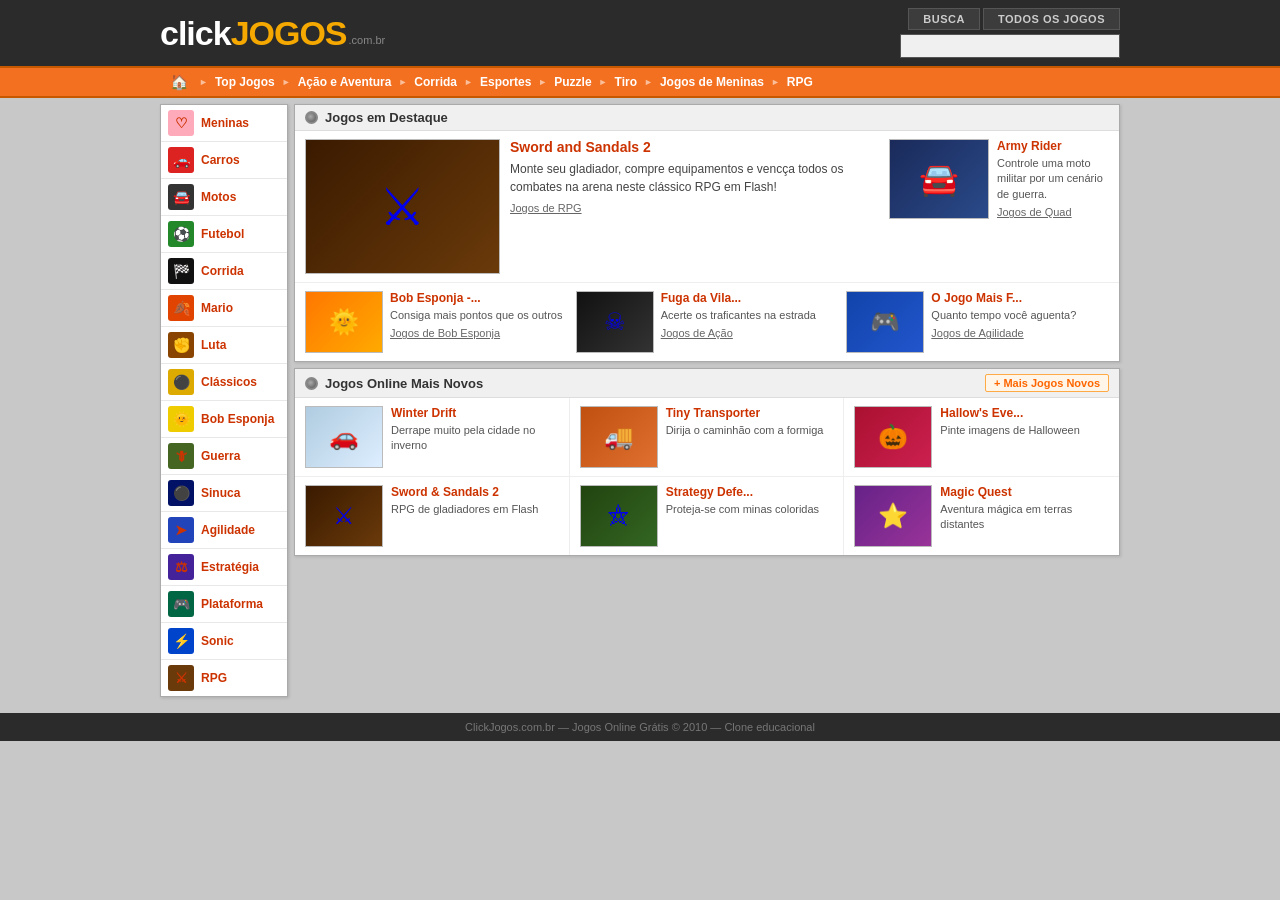
==== index.html @ 3ea18e19 "Clone click com sws2" ====
<!DOCTYPE html>
<html lang="pt-BR">
<head>
  <meta charset="UTF-8">
  <meta name="viewport" content="width=device-width, initial-scale=1.0">
  <title>ClickJogos - Jogos Online Grátis</title>
  <link rel="stylesheet" href="styles.css">
</head>
<body>

<!-- HEADER -->
<header class="site-header">
  <div class="header-inner">
    <a href="index.html" class="site-logo">
      <span class="logo-click">click</span><span class="logo-jogos">JOGOS</span><span class="logo-domain">.com.br</span>
    </a>
    <div class="header-right">
      <div class="header-btns">
        <button class="hbtn">BUSCA</button>
        <button class="hbtn">TODOS OS JOGOS</button>
      </div>
      <input type="text" class="search-input" placeholder="">
    </div>
  </div>
</header>

<!-- NAVIGATION -->
<nav class="main-nav">
  <div class="nav-inner">
    <a href="index.html" class="nav-home">&#127968;</a>
    <span class="nav-arrow">&#9658;</span>
    <a href="#">Top Jogos</a>
    <span class="nav-arrow">&#9658;</span>
    <a href="#">A&ccedil;&atilde;o e Aventura</a>
    <span class="nav-arrow">&#9658;</span>
    <a href="#">Corrida</a>
    <span class="nav-arrow">&#9658;</span>
    <a href="#">Esportes</a>
    <span class="nav-arrow">&#9658;</span>
    <a href="#">Puzzle</a>
    <span class="nav-arrow">&#9658;</span>
    <a href="#">Tiro</a>
    <span class="nav-arrow">&#9658;</span>
    <a href="#">Jogos de Meninas</a>
    <span class="nav-arrow">&#9658;</span>
    <a href="sword-and-sandals-2.html">RPG</a>
  </div>
</nav>

<!-- PAGE BODY -->
<div class="page-body">
  <div class="page-container">

    <!-- LEFT SIDEBAR -->
    <aside class="left-sidebar">
      <ul class="cat-list">
        <li><a href="#"><span class="cat-icon cat-meninas">&#9825;</span>Meninas</a></li>
        <li><a href="#"><span class="cat-icon cat-carros">&#128663;</span>Carros</a></li>
        <li><a href="#"><span class="cat-icon cat-motos">&#128664;</span>Motos</a></li>
        <li><a href="#"><span class="cat-icon cat-futebol">&#9917;</span>Futebol</a></li>
        <li><a href="#"><span class="cat-icon cat-corrida">&#127937;</span>Corrida</a></li>
        <li><a href="#"><span class="cat-icon cat-mario">&#127810;</span>Mario</a></li>
        <li><a href="#"><span class="cat-icon cat-luta">&#9994;</span>Luta</a></li>
        <li><a href="#"><span class="cat-icon cat-classicos">&#9899;</span>Cl&aacute;ssicos</a></li>
        <li><a href="#"><span class="cat-icon cat-bob">&#127774;</span>Bob Esponja</a></li>
        <li><a href="#"><span class="cat-icon cat-guerra">&#128481;</span>Guerra</a></li>
        <li><a href="#"><span class="cat-icon cat-sinuca">&#9899;</span>Sinuca</a></li>
        <li><a href="#"><span class="cat-icon cat-agilidade">&#10148;</span>Agilidade</a></li>
        <li><a href="#"><span class="cat-icon cat-estrategia">&#9878;</span>Estrat&eacute;gia</a></li>
        <li><a href="#"><span class="cat-icon cat-plataforma">&#127918;</span>Plataforma</a></li>
        <li><a href="#"><span class="cat-icon cat-sonic">&#9889;</span>Sonic</a></li>
        <li><a href="sword-and-sandals-2.html"><span class="cat-icon cat-rpg">&#9876;</span>RPG</a></li>
      </ul>
    </aside>

    <!-- MAIN CONTENT -->
    <main class="main-content">

      <!-- JOGOS EM DESTAQUE -->
      <section class="games-section">
        <div class="section-header">
          <span class="section-dot"></span>
          Jogos em Destaque
        </div>

        <!-- Large + Side featured row -->
        <div class="featured-row">
          <!-- Large card: Sword and Sandals 2 -->
          <div class="game-card-large">
            <a href="sword-and-sandals-2.html" class="game-thumb-large" style="background: linear-gradient(135deg, #3a1a00, #6a3a0a);">
              <span class="thumb-emoji-lg">&#9876;</span>
            </a>
            <div class="game-info">
              <a href="sword-and-sandals-2.html" class="game-title-link">Sword and Sandals 2</a>
              <p class="game-desc">Monte seu gladiador, compre equipamentos e venc&ccedil;a todos os combates na arena neste cl&aacute;ssico RPG em Flash!</p>
              <a href="sword-and-sandals-2.html" class="game-cat-link">Jogos de RPG</a>
            </div>
          </div>

          <!-- Side card -->
          <div class="featured-side">
            <div class="game-card-medium">
              <a href="#" class="game-thumb-medium" style="background: linear-gradient(135deg, #1a2a5a, #2a4a8a);">
                <span class="thumb-emoji-md">&#128664;</span>
              </a>
              <div class="game-info-med">
                <a href="#" class="game-title-link-sm">Army Rider</a>
                <p class="game-desc-sm">Controle uma moto militar por um cen&aacute;rio de guerra.</p>
                <a href="#" class="game-cat-link">Jogos de Quad</a>
              </div>
            </div>
          </div>
        </div>

        <!-- Small cards row -->
        <div class="small-games-row">
          <div class="game-card-small">
            <a href="#" class="game-thumb-small" style="background: linear-gradient(135deg, #ff7700, #ffaa00);">
              <span class="thumb-emoji-sm">&#127774;</span>
            </a>
            <div class="game-info-small">
              <a href="#" class="game-title-link-sm">Bob Esponja -...</a>
              <p class="game-desc-sm">Consiga mais pontos que os outros</p>
              <a href="#" class="game-cat-link">Jogos de Bob Esponja</a>
            </div>
          </div>

          <div class="game-card-small">
            <a href="#" class="game-thumb-small" style="background: linear-gradient(135deg, #111, #333);">
              <span class="thumb-emoji-sm">&#9760;</span>
            </a>
            <div class="game-info-small">
              <a href="#" class="game-title-link-sm">Fuga da Vila...</a>
              <p class="game-desc-sm">Acerte os traficantes na estrada</p>
              <a href="#" class="game-cat-link">Jogos de A&ccedil;&atilde;o</a>
            </div>
          </div>

          <div class="game-card-small">
            <a href="#" class="game-thumb-small" style="background: linear-gradient(135deg, #1144aa, #2255cc);">
              <span class="thumb-emoji-sm">&#127918;</span>
            </a>
            <div class="game-info-small">
              <a href="#" class="game-title-link-sm">O Jogo Mais F...</a>
              <p class="game-desc-sm">Quanto tempo voc&ecirc; aguenta?</p>
              <a href="#" class="game-cat-link">Jogos de Agilidade</a>
            </div>
          </div>
        </div>
      </section>

      <!-- JOGOS ONLINE MAIS NOVOS -->
      <section class="games-section">
        <div class="section-header">
          <span class="section-dot"></span>
          Jogos Online Mais Novos
          <a href="#" class="more-link">+ Mais Jogos Novos</a>
        </div>

        <div class="newest-games-grid">
          <div class="game-card-new">
            <a href="#" class="game-thumb-new" style="background: linear-gradient(135deg, #b0cce0, #ddeeff);">
              <span class="thumb-emoji-sm">&#128663;</span>
            </a>
            <div class="game-info-new">
              <a href="#" class="game-title-link-sm">Winter Drift</a>
              <p class="game-desc-sm">Derrape muito pela cidade no inverno</p>
            </div>
          </div>

          <div class="game-card-new">
            <a href="#" class="game-thumb-new" style="background: linear-gradient(135deg, #c05010, #e07030);">
              <span class="thumb-emoji-sm">&#128666;</span>
            </a>
            <div class="game-info-new">
              <a href="#" class="game-title-link-sm">Tiny Transporter</a>
              <p class="game-desc-sm">Dirija o caminh&atilde;o com a formiga</p>
            </div>
          </div>

          <div class="game-card-new">
            <a href="#" class="game-thumb-new" style="background: linear-gradient(135deg, #aa1030, #cc2050);">
              <span class="thumb-emoji-sm">&#127875;</span>
            </a>
            <div class="game-info-new">
              <a href="#" class="game-title-link-sm">Hallow's Eve...</a>
              <p class="game-desc-sm">Pinte imagens de Halloween</p>
            </div>
          </div>

          <div class="game-card-new">
            <a href="sword-and-sandals-2.html" class="game-thumb-new" style="background: linear-gradient(135deg, #3a1a00, #6a3a0a);">
              <span class="thumb-emoji-sm">&#9876;</span>
            </a>
            <div class="game-info-new">
              <a href="sword-and-sandals-2.html" class="game-title-link-sm">Sword & Sandals 2</a>
              <p class="game-desc-sm">RPG de gladiadores em Flash</p>
            </div>
          </div>

          <div class="game-card-new">
            <a href="#" class="game-thumb-new" style="background: linear-gradient(135deg, #224410, #336622);">
              <span class="thumb-emoji-sm">&#9956;</span>
            </a>
            <div class="game-info-new">
              <a href="#" class="game-title-link-sm">Strategy Defe...</a>
              <p class="game-desc-sm">Proteja-se com minas coloridas</p>
            </div>
          </div>

          <div class="game-card-new">
            <a href="#" class="game-thumb-new" style="background: linear-gradient(135deg, #662288, #993399);">
              <span class="thumb-emoji-sm">&#11088;</span>
            </a>
            <div class="game-info-new">
              <a href="#" class="game-title-link-sm">Magic Quest</a>
              <p class="game-desc-sm">Aventura m&aacute;gica em terras distantes</p>
            </div>
          </div>
        </div>
      </section>

    </main>
  </div>
</div>

<!-- FOOTER -->
<footer class="site-footer">
  <div class="footer-inner">
    <p>ClickJogos.com.br &mdash; Jogos Online Gr&aacute;tis &copy; 2010 &mdash; Clone educacional</p>
  </div>
</footer>

</body>
</html>
---- styles.css ----
/* ClickJogos 2010 Clone - CSS */

* {
  margin: 0;
  padding: 0;
  box-sizing: border-box;
}

body {
  font-family: Arial, Verdana, sans-serif;
  font-size: 12px;
  background: #c8c8c8;
  color: #333;
}

a { text-decoration: none; }
img { display: block; max-width: 100%; }

/* ===== HEADER ===== */
.site-header {
  background: #2b2b2b;
  padding: 8px 0;
}

.header-inner {
  width: 960px;
  margin: 0 auto;
  display: flex;
  align-items: center;
  justify-content: space-between;
}

.site-logo {
  font-weight: bold;
  line-height: 1;
  text-decoration: none;
  display: flex;
  align-items: baseline;
  gap: 0;
}

.logo-click {
  font-family: Impact, Arial Black, sans-serif;
  font-size: 34px;
  color: #ffffff;
  text-transform: lowercase;
  letter-spacing: -1px;
}

.logo-jogos {
  font-family: Impact, Arial Black, sans-serif;
  font-size: 34px;
  color: #f5a800;
  text-transform: uppercase;
  letter-spacing: -1px;
}

.logo-domain {
  color: #888;
  font-size: 11px;
  font-family: Arial, sans-serif;
  font-weight: normal;
  margin-left: 2px;
  align-self: flex-end;
  margin-bottom: 4px;
}

.header-right {
  text-align: right;
}

.header-btns {
  display: flex;
  gap: 3px;
  margin-bottom: 4px;
  justify-content: flex-end;
}

.hbtn {
  background: #3c3c3c;
  color: #cccccc;
  border: 1px solid #555;
  padding: 4px 14px;
  font-size: 11px;
  font-weight: bold;
  cursor: pointer;
  letter-spacing: 0.5px;
  font-family: Arial, sans-serif;
}

.hbtn:hover { background: #4a4a4a; color: #fff; }

.search-input {
  width: 220px;
  padding: 4px 8px;
  border: 1px solid #555;
  background: #f0f0f0;
  font-size: 12px;
  outline: none;
}

/* ===== NAVIGATION BAR ===== */
.main-nav {
  background: #f37021;
  border-top: 2px solid #c85800;
  border-bottom: 2px solid #c85800;
}

.nav-inner {
  width: 960px;
  margin: 0 auto;
  display: flex;
  align-items: center;
  height: 28px;
  overflow: hidden;
}

.main-nav a {
  color: #ffffff;
  font-size: 12px;
  font-weight: bold;
  padding: 0 7px;
  text-decoration: none;
  white-space: nowrap;
  display: flex;
  align-items: center;
  height: 28px;
}

.main-nav a:hover { background: rgba(0,0,0,0.12); }

.nav-home { font-size: 15px !important; padding: 0 10px !important; }

.nav-arrow {
  color: rgba(255,255,255,0.55);
  font-size: 9px;
  flex-shrink: 0;
}

/* ===== PAGE LAYOUT ===== */
.page-body {
  padding: 6px 0 10px;
}

.page-container {
  width: 960px;
  margin: 0 auto;
  display: flex;
  gap: 6px;
  align-items: flex-start;
}

/* ===== LEFT SIDEBAR ===== */
.left-sidebar {
  width: 128px;
  flex-shrink: 0;
  background: #ffffff;
  border: 1px solid #aaaaaa;
  box-shadow: 1px 1px 3px rgba(0,0,0,0.15);
}

.cat-list {
  list-style: none;
}

.cat-list li {
  border-bottom: 1px solid #e8e8e8;
}

.cat-list li:last-child { border-bottom: none; }

.cat-list li a {
  display: flex;
  align-items: center;
  gap: 7px;
  padding: 5px 7px;
  color: #cc3300;
  font-size: 12px;
  font-weight: bold;
}

.cat-list li a:hover {
  background: #fff5ee;
  color: #aa1100;
}

.cat-icon {
  width: 26px;
  height: 26px;
  border-radius: 3px;
  display: flex;
  align-items: center;
  justify-content: center;
  font-size: 14px;
  flex-shrink: 0;
  overflow: hidden;
}

.cat-meninas   { background: #ffaabb; }
.cat-carros    { background: #dd2222; }
.cat-motos     { background: #333333; }
.cat-futebol   { background: #22882a; }
.cat-corrida   { background: #111111; }
.cat-mario     { background: #e04400; }
.cat-luta      { background: #884400; }
.cat-classicos { background: #ddaa00; }
.cat-bob       { background: #eecc00; }
.cat-guerra    { background: #446622; }
.cat-sinuca    { background: #001166; }
.cat-agilidade { background: #2244bb; }
.cat-estrategia{ background: #442299; }
.cat-plataforma{ background: #006644; }
.cat-sonic     { background: #0044cc; }
.cat-rpg       { background: #6a3a0a; }

/* ===== MAIN CONTENT ===== */
.main-content {
  flex: 1;
  min-width: 0;
}

/* ===== GAME SECTIONS ===== */
.games-section {
  background: #ffffff;
  border: 1px solid #aaaaaa;
  margin-bottom: 6px;
  box-shadow: 1px 1px 3px rgba(0,0,0,0.12);
}

.section-header {
  background: #f0f0f0;
  border-bottom: 1px solid #dddddd;
  padding: 5px 10px;
  font-size: 13px;
  font-weight: bold;
  color: #333333;
  display: flex;
  align-items: center;
  gap: 7px;
}

.section-dot {
  display: inline-block;
  width: 13px;
  height: 13px;
  border-radius: 50%;
  background: radial-gradient(circle at 40% 40%, #aaaaaa, #555555);
  border: 2px solid #888888;
  flex-shrink: 0;
}

.more-link {
  margin-left: auto;
  color: #ff6600;
  font-size: 11px;
  font-weight: bold;
  background: #fff5e8;
  border: 1px solid #ffaa44;
  padding: 2px 8px;
  border-radius: 2px;
}

.more-link:hover { background: #ffe0c0; text-decoration: underline; }

/* ===== FEATURED ROW (large + side) ===== */
.featured-row {
  display: flex;
  padding: 8px 10px;
  gap: 10px;
  border-bottom: 1px solid #eeeeee;
}

/* Large featured card */
.game-card-large {
  display: flex;
  gap: 10px;
  flex: 1;
  min-width: 0;
}

.game-thumb-large {
  width: 195px;
  height: 135px;
  flex-shrink: 0;
  border: 1px solid #bbbbbb;
  display: flex;
  align-items: center;
  justify-content: center;
  cursor: pointer;
  overflow: hidden;
  position: relative;
}

.game-thumb-large:hover { opacity: 0.88; }

.thumb-emoji-lg { font-size: 52px; }
.thumb-emoji-md { font-size: 32px; }
.thumb-emoji-sm { font-size: 24px; }

.game-info { flex: 1; min-width: 0; }

.game-title-link {
  color: #cc3300;
  font-size: 14px;
  font-weight: bold;
  display: block;
  margin-bottom: 5px;
}

.game-title-link:hover { color: #ff4400; text-decoration: underline; }

.game-title-link-sm {
  color: #cc3300;
  font-size: 12px;
  font-weight: bold;
  display: block;
  margin-bottom: 3px;
}

.game-title-link-sm:hover { color: #ff4400; text-decoration: underline; }

.game-desc {
  color: #444;
  font-size: 12px;
  line-height: 1.5;
  margin-bottom: 5px;
}

.game-desc-sm {
  color: #555;
  font-size: 11px;
  line-height: 1.4;
  margin-bottom: 3px;
}

.game-cat-link {
  color: #666;
  font-size: 11px;
  text-decoration: underline;
}

.game-cat-link:hover { color: #cc3300; }

/* Side column */
.featured-side {
  width: 220px;
  flex-shrink: 0;
}

.game-card-medium {
  display: flex;
  gap: 8px;
}

.game-thumb-medium {
  width: 100px;
  height: 80px;
  flex-shrink: 0;
  border: 1px solid #bbbbbb;
  display: flex;
  align-items: center;
  justify-content: center;
  cursor: pointer;
  overflow: hidden;
}

.game-thumb-medium:hover { opacity: 0.88; }
.game-info-med { flex: 1; min-width: 0; }

/* ===== SMALL CARD ROW ===== */
.small-games-row {
  display: flex;
  padding: 8px 10px;
  gap: 8px;
}

.game-card-small {
  flex: 1;
  display: flex;
  gap: 7px;
  min-width: 0;
}

.game-thumb-small {
  width: 78px;
  height: 62px;
  flex-shrink: 0;
  border: 1px solid #bbbbbb;
  display: flex;
  align-items: center;
  justify-content: center;
  cursor: pointer;
  overflow: hidden;
}

.game-thumb-small:hover { opacity: 0.88; }
.game-info-small { flex: 1; min-width: 0; }

/* ===== NEWEST GAMES GRID ===== */
.newest-games-grid {
  display: grid;
  grid-template-columns: repeat(3, 1fr);
  gap: 0;
}

.game-card-new {
  display: flex;
  gap: 8px;
  padding: 8px 10px;
  border-right: 1px solid #eeeeee;
  border-bottom: 1px solid #eeeeee;
}

.game-card-new:nth-child(3n) { border-right: none; }
.game-card-new:nth-last-child(-n+3) { border-bottom: none; }

.game-thumb-new {
  width: 78px;
  height: 62px;
  flex-shrink: 0;
  border: 1px solid #bbbbbb;
  display: flex;
  align-items: center;
  justify-content: center;
  cursor: pointer;
  overflow: hidden;
}

.game-thumb-new:hover { opacity: 0.88; }
.game-info-new { flex: 1; min-width: 0; }

/* ===== GAME PAGE ===== */
.game-page-container {
  width: 960px;
  margin: 6px auto 0;
  display: flex;
  gap: 6px;
  align-items: flex-start;
}

.game-main-area {
  flex: 1;
  min-width: 0;
}

.game-title-bar {
  background: #f0f0f0;
  border: 1px solid #aaaaaa;
  padding: 5px 10px 5px 10px;
  margin-bottom: 6px;
  display: flex;
  align-items: center;
  gap: 8px;
  box-shadow: 1px 1px 3px rgba(0,0,0,0.12);
}

.game-title-bar h1 {
  font-size: 16px;
  color: #cc3300;
  font-weight: bold;
}

.breadcrumb {
  color: #888;
  font-size: 11px;
}

.breadcrumb a { color: #cc3300; }
.breadcrumb a:hover { text-decoration: underline; }

.flash-wrapper {
  background: #ffffff;
  border: 1px solid #aaaaaa;
  box-shadow: 1px 1px 3px rgba(0,0,0,0.12);
}

.flash-player-area {
  background: #111111;
  width: 100%;
  min-height: 520px;
  display: flex;
  align-items: center;
  justify-content: center;
}

#flash-container {
  width: 100%;
  height: 520px;
  display: flex;
  align-items: center;
  justify-content: center;
  color: #aaaaaa;
  font-size: 13px;
}

.game-footer-info {
  padding: 8px 10px;
  border-top: 1px solid #eeeeee;
  background: #f8f8f8;
  display: flex;
  align-items: center;
  justify-content: space-between;
}

.back-link {
  color: #cc3300;
  font-weight: bold;
  font-size: 12px;
  text-decoration: underline;
}

.back-link:hover { color: #ff4400; }

.game-note {
  color: #777;
  font-size: 11px;
}

/* game info sidebar (right) */
.game-sidebar {
  width: 180px;
  flex-shrink: 0;
}

.game-info-box {
  background: #ffffff;
  border: 1px solid #aaaaaa;
  box-shadow: 1px 1px 3px rgba(0,0,0,0.12);
  margin-bottom: 6px;
}

.info-box-header {
  background: #f0f0f0;
  border-bottom: 1px solid #dddddd;
  padding: 5px 8px;
  font-weight: bold;
  font-size: 12px;
  color: #333;
}

.info-box-body {
  padding: 8px;
}

.info-row {
  display: flex;
  justify-content: space-between;
  margin-bottom: 5px;
  font-size: 11px;
  border-bottom: 1px dotted #eee;
  padding-bottom: 4px;
}

.info-row:last-child { border-bottom: none; margin-bottom: 0; }
.info-label { color: #666; }
.info-value { color: #333; font-weight: bold; }

.game-desc-box {
  font-size: 11px;
  color: #444;
  line-height: 1.5;
}

/* ===== FOOTER ===== */
.site-footer {
  background: #2b2b2b;
  padding: 8px 0;
  margin-top: 6px;
}

.footer-inner {
  width: 960px;
  margin: 0 auto;
  color: #777;
  font-size: 11px;
  text-align: center;
}
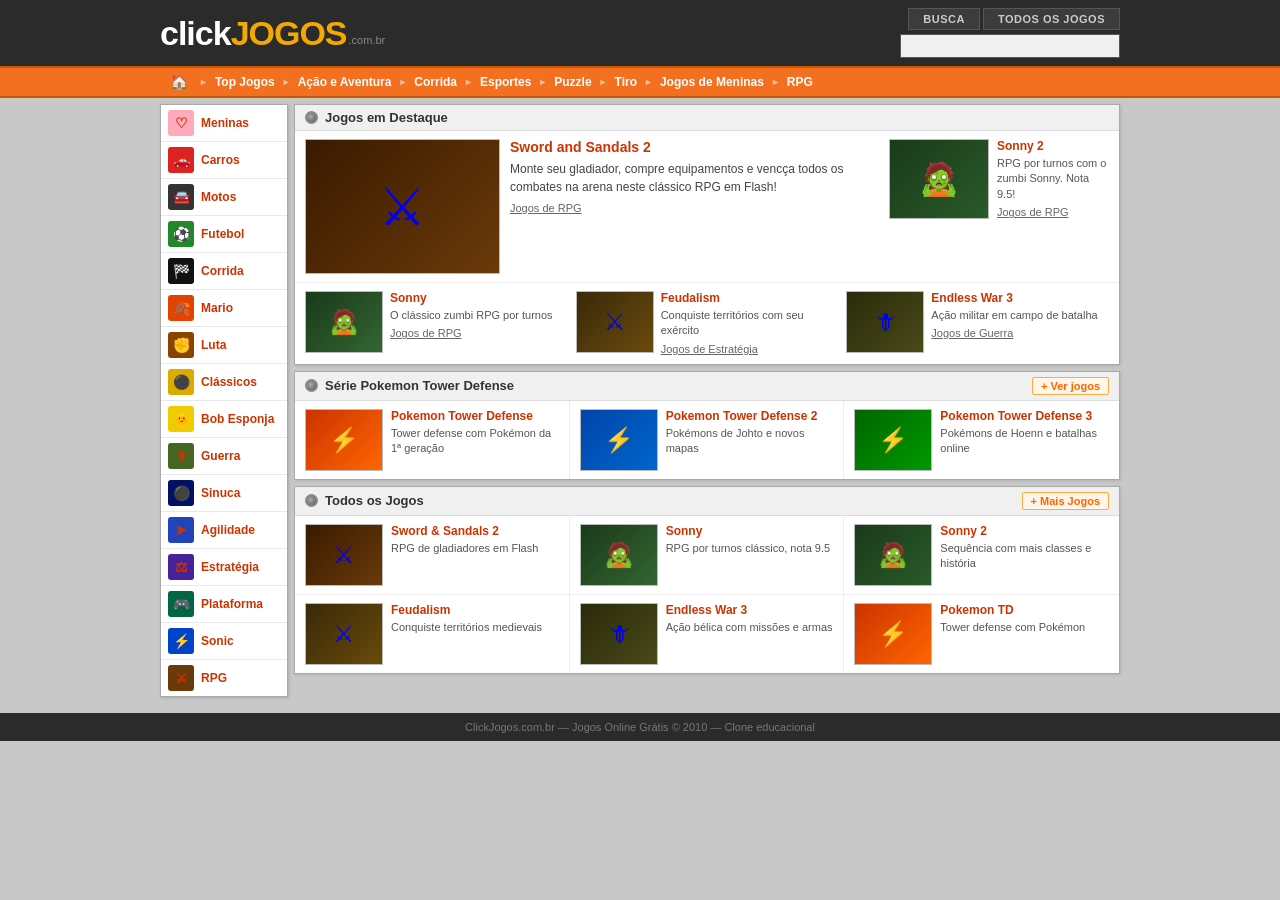
==== commit 6e7b3057: "adição 7 jogos" ====
--- a/index.html
+++ b/index.html
@@ -83,11 +83,10 @@
           Jogos em Destaque
         </div>
 
-        <!-- Large + Side featured row -->
         <div class="featured-row">
-          <!-- Large card: Sword and Sandals 2 -->
+          <!-- Card grande: Sword and Sandals 2 -->
           <div class="game-card-large">
-            <a href="sword-and-sandals-2.html" class="game-thumb-large" style="background: linear-gradient(135deg, #3a1a00, #6a3a0a);">
+            <a href="sword-and-sandals-2.html" class="game-thumb-large" style="background:linear-gradient(135deg,#3a1a00,#6a3a0a);">
               <span class="thumb-emoji-lg">&#9876;</span>
             </a>
             <div class="game-info">
@@ -97,53 +96,94 @@
             </div>
           </div>
 
-          <!-- Side card -->
+          <!-- Card lateral: Sonny 2 -->
           <div class="featured-side">
             <div class="game-card-medium">
-              <a href="#" class="game-thumb-medium" style="background: linear-gradient(135deg, #1a2a5a, #2a4a8a);">
-                <span class="thumb-emoji-md">&#128664;</span>
+              <a href="sonny-2.html" class="game-thumb-medium" style="background:linear-gradient(135deg,#1a3a1a,#2a5a2a);">
+                <span class="thumb-emoji-md">&#129503;</span>
               </a>
               <div class="game-info-med">
-                <a href="#" class="game-title-link-sm">Army Rider</a>
-                <p class="game-desc-sm">Controle uma moto militar por um cen&aacute;rio de guerra.</p>
-                <a href="#" class="game-cat-link">Jogos de Quad</a>
+                <a href="sonny-2.html" class="game-title-link-sm">Sonny 2</a>
+                <p class="game-desc-sm">RPG por turnos com o zumbi Sonny. Nota 9.5!</p>
+                <a href="sonny-2.html" class="game-cat-link">Jogos de RPG</a>
               </div>
             </div>
           </div>
         </div>
 
-        <!-- Small cards row -->
+        <!-- Linha de cards pequenos -->
         <div class="small-games-row">
           <div class="game-card-small">
-            <a href="#" class="game-thumb-small" style="background: linear-gradient(135deg, #ff7700, #ffaa00);">
-              <span class="thumb-emoji-sm">&#127774;</span>
+            <a href="sonny.html" class="game-thumb-small" style="background:linear-gradient(135deg,#1a3a1a,#336633);">
+              <span class="thumb-emoji-sm">&#129503;</span>
             </a>
             <div class="game-info-small">
-              <a href="#" class="game-title-link-sm">Bob Esponja -...</a>
-              <p class="game-desc-sm">Consiga mais pontos que os outros</p>
-              <a href="#" class="game-cat-link">Jogos de Bob Esponja</a>
+              <a href="sonny.html" class="game-title-link-sm">Sonny</a>
+              <p class="game-desc-sm">O cl&aacute;ssico zumbi RPG por turnos</p>
+              <a href="sonny.html" class="game-cat-link">Jogos de RPG</a>
             </div>
           </div>
 
           <div class="game-card-small">
-            <a href="#" class="game-thumb-small" style="background: linear-gradient(135deg, #111, #333);">
-              <span class="thumb-emoji-sm">&#9760;</span>
+            <a href="feudalism.html" class="game-thumb-small" style="background:linear-gradient(135deg,#3a2a0a,#6a4a0a);">
+              <span class="thumb-emoji-sm">&#9876;</span>
             </a>
             <div class="game-info-small">
-              <a href="#" class="game-title-link-sm">Fuga da Vila...</a>
-              <p class="game-desc-sm">Acerte os traficantes na estrada</p>
-              <a href="#" class="game-cat-link">Jogos de A&ccedil;&atilde;o</a>
+              <a href="feudalism.html" class="game-title-link-sm">Feudalism</a>
+              <p class="game-desc-sm">Conquiste territ&oacute;rios com seu ex&eacute;rcito</p>
+              <a href="feudalism.html" class="game-cat-link">Jogos de Estrat&eacute;gia</a>
             </div>
           </div>
 
           <div class="game-card-small">
-            <a href="#" class="game-thumb-small" style="background: linear-gradient(135deg, #1144aa, #2255cc);">
-              <span class="thumb-emoji-sm">&#127918;</span>
+            <a href="endless-war-3.html" class="game-thumb-small" style="background:linear-gradient(135deg,#2a2a0a,#4a4a1a);">
+              <span class="thumb-emoji-sm">&#128481;</span>
             </a>
             <div class="game-info-small">
-              <a href="#" class="game-title-link-sm">O Jogo Mais F...</a>
-              <p class="game-desc-sm">Quanto tempo voc&ecirc; aguenta?</p>
-              <a href="#" class="game-cat-link">Jogos de Agilidade</a>
+              <a href="endless-war-3.html" class="game-title-link-sm">Endless War 3</a>
+              <p class="game-desc-sm">A&ccedil;&atilde;o militar em campo de batalha</p>
+              <a href="endless-war-3.html" class="game-cat-link">Jogos de Guerra</a>
+            </div>
+          </div>
+        </div>
+      </section>
+
+      <!-- POKEMON TOWER DEFENSE -->
+      <section class="games-section">
+        <div class="section-header">
+          <span class="section-dot"></span>
+          S&eacute;rie Pokemon Tower Defense
+          <a href="ptd1.html" class="more-link">+ Ver jogos</a>
+        </div>
+
+        <div class="newest-games-grid">
+          <div class="game-card-new">
+            <a href="ptd1.html" class="game-thumb-new" style="background:linear-gradient(135deg,#cc3300,#ff6600);">
+              <span class="thumb-emoji-sm">&#9889;</span>
+            </a>
+            <div class="game-info-new">
+              <a href="ptd1.html" class="game-title-link-sm">Pokemon Tower Defense</a>
+              <p class="game-desc-sm">Tower defense com Pok&eacute;mon da 1&ordf; gera&ccedil;&atilde;o</p>
+            </div>
+          </div>
+
+          <div class="game-card-new">
+            <a href="ptd2.html" class="game-thumb-new" style="background:linear-gradient(135deg,#0044aa,#0066cc);">
+              <span class="thumb-emoji-sm">&#9889;</span>
+            </a>
+            <div class="game-info-new">
+              <a href="ptd2.html" class="game-title-link-sm">Pokemon Tower Defense 2</a>
+              <p class="game-desc-sm">Pok&eacute;mons de Johto e novos mapas</p>
+            </div>
+          </div>
+
+          <div class="game-card-new">
+            <a href="ptd3.html" class="game-thumb-new" style="background:linear-gradient(135deg,#006600,#009900);">
+              <span class="thumb-emoji-sm">&#9889;</span>
+            </a>
+            <div class="game-info-new">
+              <a href="ptd3.html" class="game-title-link-sm">Pokemon Tower Defense 3</a>
+              <p class="game-desc-sm">Pok&eacute;mons de Hoenn e batalhas online</p>
             </div>
           </div>
         </div>
@@ -153,68 +193,68 @@
       <section class="games-section">
         <div class="section-header">
           <span class="section-dot"></span>
-          Jogos Online Mais Novos
-          <a href="#" class="more-link">+ Mais Jogos Novos</a>
+          Todos os Jogos
+          <a href="#" class="more-link">+ Mais Jogos</a>
         </div>
 
         <div class="newest-games-grid">
           <div class="game-card-new">
-            <a href="#" class="game-thumb-new" style="background: linear-gradient(135deg, #b0cce0, #ddeeff);">
-              <span class="thumb-emoji-sm">&#128663;</span>
-            </a>
-            <div class="game-info-new">
-              <a href="#" class="game-title-link-sm">Winter Drift</a>
-              <p class="game-desc-sm">Derrape muito pela cidade no inverno</p>
-            </div>
-          </div>
-
-          <div class="game-card-new">
-            <a href="#" class="game-thumb-new" style="background: linear-gradient(135deg, #c05010, #e07030);">
-              <span class="thumb-emoji-sm">&#128666;</span>
-            </a>
-            <div class="game-info-new">
-              <a href="#" class="game-title-link-sm">Tiny Transporter</a>
-              <p class="game-desc-sm">Dirija o caminh&atilde;o com a formiga</p>
-            </div>
-          </div>
-
-          <div class="game-card-new">
-            <a href="#" class="game-thumb-new" style="background: linear-gradient(135deg, #aa1030, #cc2050);">
-              <span class="thumb-emoji-sm">&#127875;</span>
-            </a>
-            <div class="game-info-new">
-              <a href="#" class="game-title-link-sm">Hallow's Eve...</a>
-              <p class="game-desc-sm">Pinte imagens de Halloween</p>
-            </div>
-          </div>
-
-          <div class="game-card-new">
-            <a href="sword-and-sandals-2.html" class="game-thumb-new" style="background: linear-gradient(135deg, #3a1a00, #6a3a0a);">
+            <a href="sword-and-sandals-2.html" class="game-thumb-new" style="background:linear-gradient(135deg,#3a1a00,#6a3a0a);">
               <span class="thumb-emoji-sm">&#9876;</span>
             </a>
             <div class="game-info-new">
-              <a href="sword-and-sandals-2.html" class="game-title-link-sm">Sword & Sandals 2</a>
+              <a href="sword-and-sandals-2.html" class="game-title-link-sm">Sword &amp; Sandals 2</a>
               <p class="game-desc-sm">RPG de gladiadores em Flash</p>
             </div>
           </div>
 
           <div class="game-card-new">
-            <a href="#" class="game-thumb-new" style="background: linear-gradient(135deg, #224410, #336622);">
-              <span class="thumb-emoji-sm">&#9956;</span>
-            </a>
-            <div class="game-info-new">
-              <a href="#" class="game-title-link-sm">Strategy Defe...</a>
-              <p class="game-desc-sm">Proteja-se com minas coloridas</p>
-            </div>
-          </div>
-
-          <div class="game-card-new">
-            <a href="#" class="game-thumb-new" style="background: linear-gradient(135deg, #662288, #993399);">
-              <span class="thumb-emoji-sm">&#11088;</span>
-            </a>
-            <div class="game-info-new">
-              <a href="#" class="game-title-link-sm">Magic Quest</a>
-              <p class="game-desc-sm">Aventura m&aacute;gica em terras distantes</p>
+            <a href="sonny.html" class="game-thumb-new" style="background:linear-gradient(135deg,#1a3a1a,#336633);">
+              <span class="thumb-emoji-sm">&#129503;</span>
+            </a>
+            <div class="game-info-new">
+              <a href="sonny.html" class="game-title-link-sm">Sonny</a>
+              <p class="game-desc-sm">RPG por turnos cl&aacute;ssico, nota 9.5</p>
+            </div>
+          </div>
+
+          <div class="game-card-new">
+            <a href="sonny-2.html" class="game-thumb-new" style="background:linear-gradient(135deg,#1a3a1a,#2a5a2a);">
+              <span class="thumb-emoji-sm">&#129503;</span>
+            </a>
+            <div class="game-info-new">
+              <a href="sonny-2.html" class="game-title-link-sm">Sonny 2</a>
+              <p class="game-desc-sm">Sequência com mais classes e hist&oacute;ria</p>
+            </div>
+          </div>
+
+          <div class="game-card-new">
+            <a href="feudalism.html" class="game-thumb-new" style="background:linear-gradient(135deg,#3a2a0a,#6a4a0a);">
+              <span class="thumb-emoji-sm">&#9876;</span>
+            </a>
+            <div class="game-info-new">
+              <a href="feudalism.html" class="game-title-link-sm">Feudalism</a>
+              <p class="game-desc-sm">Conquiste territ&oacute;rios medievais</p>
+            </div>
+          </div>
+
+          <div class="game-card-new">
+            <a href="endless-war-3.html" class="game-thumb-new" style="background:linear-gradient(135deg,#2a2a0a,#4a4a1a);">
+              <span class="thumb-emoji-sm">&#128481;</span>
+            </a>
+            <div class="game-info-new">
+              <a href="endless-war-3.html" class="game-title-link-sm">Endless War 3</a>
+              <p class="game-desc-sm">A&ccedil;&atilde;o b&eacute;lica com miss&otilde;es e armas</p>
+            </div>
+          </div>
+
+          <div class="game-card-new">
+            <a href="ptd1.html" class="game-thumb-new" style="background:linear-gradient(135deg,#cc3300,#ff6600);">
+              <span class="thumb-emoji-sm">&#9889;</span>
+            </a>
+            <div class="game-info-new">
+              <a href="ptd1.html" class="game-title-link-sm">Pokemon TD</a>
+              <p class="game-desc-sm">Tower defense com Pok&eacute;mon</p>
             </div>
           </div>
         </div>
